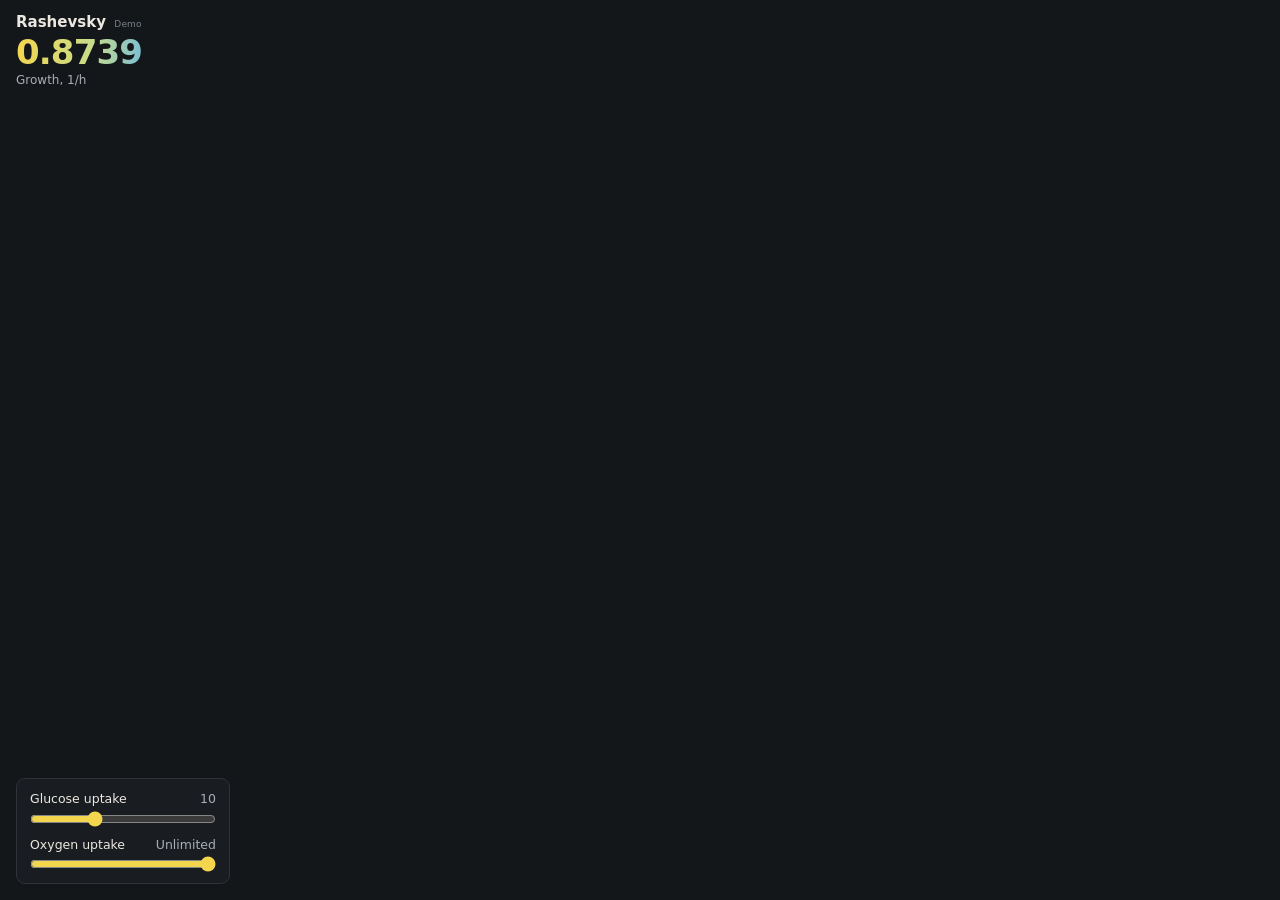
==== web/index.html @ 4ce6586d "WebAssembly demo, property and end-to-end tests, lint and format clean; stronger CHRR rounding Co-Au" ====
<!doctype html>
<html lang="en">
<head>
  <meta charset="utf-8">
  <meta name="viewport" content="width=device-width, initial-scale=1">
  <title>Rashevsky</title>
  <link rel="stylesheet" href="demo.css">
  <script type="module" src="demo.js"></script>
</head>
<body>
  <canvas id="map" tabindex="0" aria-label="Flux map of E. coli central metabolism. Select a reaction to delete it."></canvas>
  <header class="top">
    <h1>Rashevsky</h1>
    <small class="demo-mark">Demo</small>
    <output id="growth" class="growth" aria-live="polite">0.8739</output>
    <span class="growth-label">Growth, 1/h</span>
    <span id="delta" class="delta"></span>
  </header>
  <div class="panel">
    <label>Glucose uptake <output id="glcOut">10</output>
      <input id="glc" type="range" min="0" max="30" step="0.5" value="10"></label>
    <label>Oxygen uptake <output id="o2Out">Unlimited</output>
      <input id="o2" type="range" min="0" max="60" step="1" value="60"></label>
  </div>
  <div id="tray" class="tray" hidden></div>
  <div id="tip" class="tip" hidden></div>
  <noscript>This demo needs JavaScript and WebAssembly.</noscript>
</body>
</html>
---- web/demo.css ----
@font-face { font-family: "Public Sans"; src: url("fonts/public-sans-wght-normal.woff2") format("woff2"); font-weight: 100 900; font-display: swap; }
:root { color-scheme: dark; --flavin: #f4d64e; --heme: #ef5a6f; --text: #ece8df; --text-2: #a9aeb5; --line: #2d3339; }
* { box-sizing: border-box; }
html, body { height: 100%; margin: 0; background: #14171a; color: var(--text); font: 400 14px/1.4 "Public Sans", system-ui, sans-serif; overflow: hidden; font-variant-numeric: tabular-nums; }
[hidden] { display: none !important; }
#map { position: fixed; inset: 0; width: 100%; height: 100%; display: block; cursor: grab; }
#map:focus-visible { outline: 1px solid #454c54; outline-offset: -1px; }
.top { position: fixed; left: 16px; top: 12px; display: grid; grid-template-columns: auto auto; align-items: baseline; gap: 0 8px; pointer-events: none; }
h1 { margin: 0; font-size: 15px; font-weight: 620; }
.demo-mark { font-size: 9px; color: #7a818a; letter-spacing: 0.02em; }
.growth { grid-column: 1 / 3; font-size: 34px; font-weight: 640; letter-spacing: -0.025em; line-height: 1.15; background: linear-gradient(95deg, var(--flavin), #c7dc8a 60%, #7abed6); -webkit-background-clip: text; background-clip: text; color: transparent; }
.growth.is-dead { background: none; color: var(--heme); }
.growth-label { grid-column: 1 / 3; font-size: 12px; color: var(--text-2); }
.delta { grid-column: 1 / 3; font-size: 12px; color: var(--text-2); min-height: 17px; }
.panel { position: fixed; left: 16px; bottom: 16px; width: 214px; background: rgba(27, 31, 35, 0.92); border: 1px solid var(--line); border-radius: 9px; padding: 11px 13px; display: flex; flex-direction: column; gap: 9px; }
.panel label { display: grid; grid-template-columns: 1fr auto; gap: 3px; font-size: 12.5px; }
.panel output { color: var(--text-2); }
.panel input { grid-column: 1 / 3; width: 100%; margin: 0; accent-color: var(--flavin); }
.tray { position: fixed; left: 50%; bottom: 16px; transform: translateX(-50%); display: flex; flex-wrap: wrap; align-items: center; justify-content: center; gap: 6px; max-width: 60vw; }
.chip { display: inline-flex; align-items: center; gap: 5px; height: 26px; padding: 0 9px; background: rgba(239, 90, 111, 0.16); border: 1px solid var(--heme); border-radius: 13px; color: #ffc0c8; font: inherit; font-size: 12px; cursor: pointer; }
.restore { background: none; border: 0; color: #6d97ff; font: inherit; font-size: 13px; font-weight: 550; cursor: pointer; }
.tip { position: fixed; z-index: 3; pointer-events: none; background: #252a2f; border: 1px solid #454c54; border-radius: 6px; padding: 6px 9px; font-size: 12.5px; display: flex; flex-direction: column; max-width: 300px; }
.tip span { color: var(--text-2); }
:focus-visible { outline: 2px solid var(--flavin); outline-offset: 2px; }
@media (max-width: 700px) { .panel { width: 170px; } .tray { max-width: 45vw; left: auto; right: 12px; transform: none; justify-content: flex-end; } }
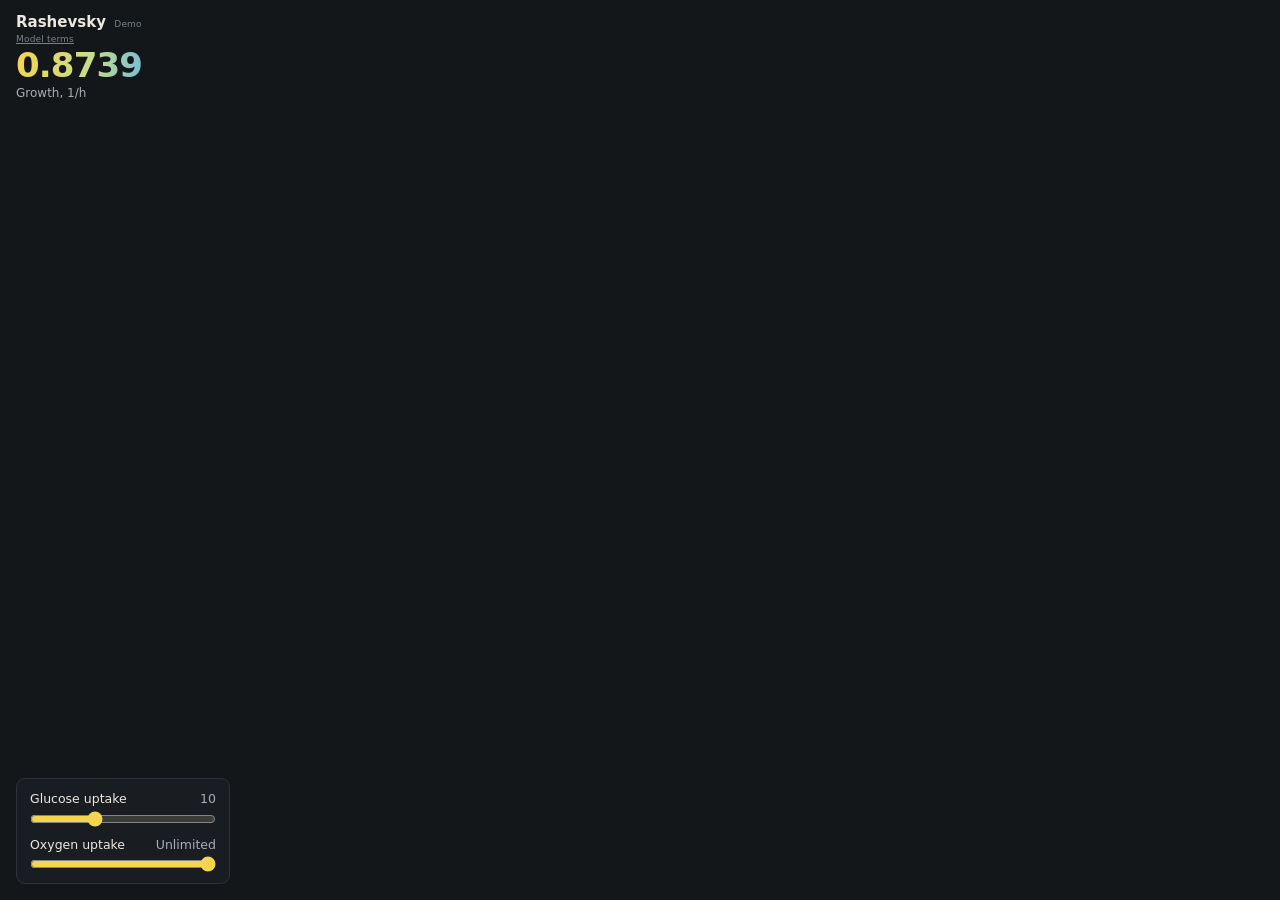
==== commit 243fb8e9: "Name the Draconitic Labs repository and ship the model terms in every build BiGG's permission requir" ====
--- a/web/index.html
+++ b/web/index.html
@@ -12,6 +12,7 @@
   <header class="top">
     <h1>Rashevsky</h1>
     <small class="demo-mark">Demo</small>
+    <a class="demo-mark" href="NOTICE-e_coli_core.txt">Model terms</a>
     <output id="growth" class="growth" aria-live="polite">0.8739</output>
     <span class="growth-label">Growth, 1/h</span>
     <span id="delta" class="delta"></span>
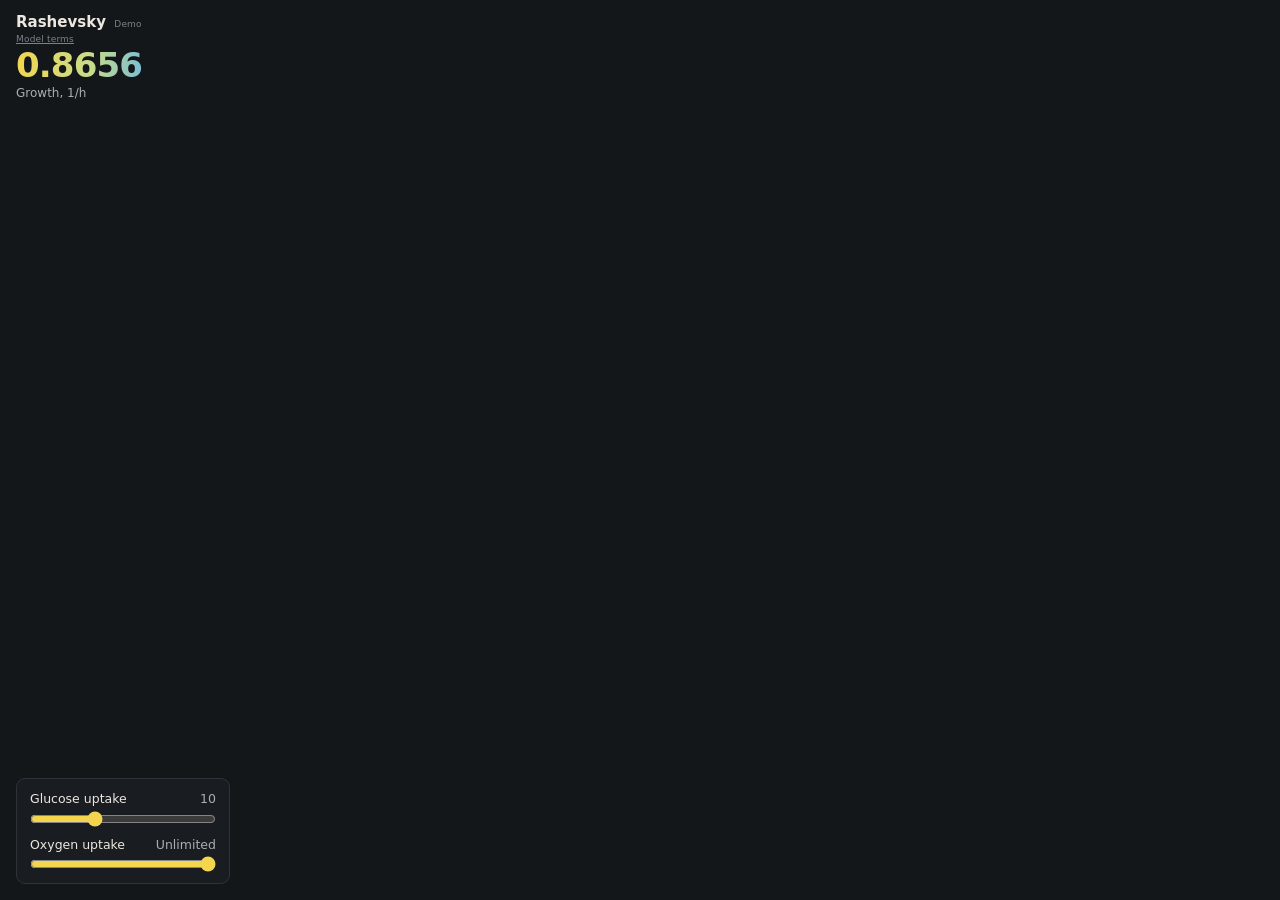
==== commit 183883af: "Bundle iCH360 and remove BiGG's model from the repository BiGG's terms do not allow commercial use, " ====
--- a/web/index.html
+++ b/web/index.html
@@ -12,8 +12,8 @@
   <header class="top">
     <h1>Rashevsky</h1>
     <small class="demo-mark">Demo</small>
-    <a class="demo-mark" href="NOTICE-e_coli_core.txt">Model terms</a>
-    <output id="growth" class="growth" aria-live="polite">0.8739</output>
+    <a class="demo-mark" href="NOTICE-iCH360.txt">Model terms</a>
+    <output id="growth" class="growth" aria-live="polite">0.8656</output>
     <span class="growth-label">Growth, 1/h</span>
     <span id="delta" class="delta"></span>
   </header>
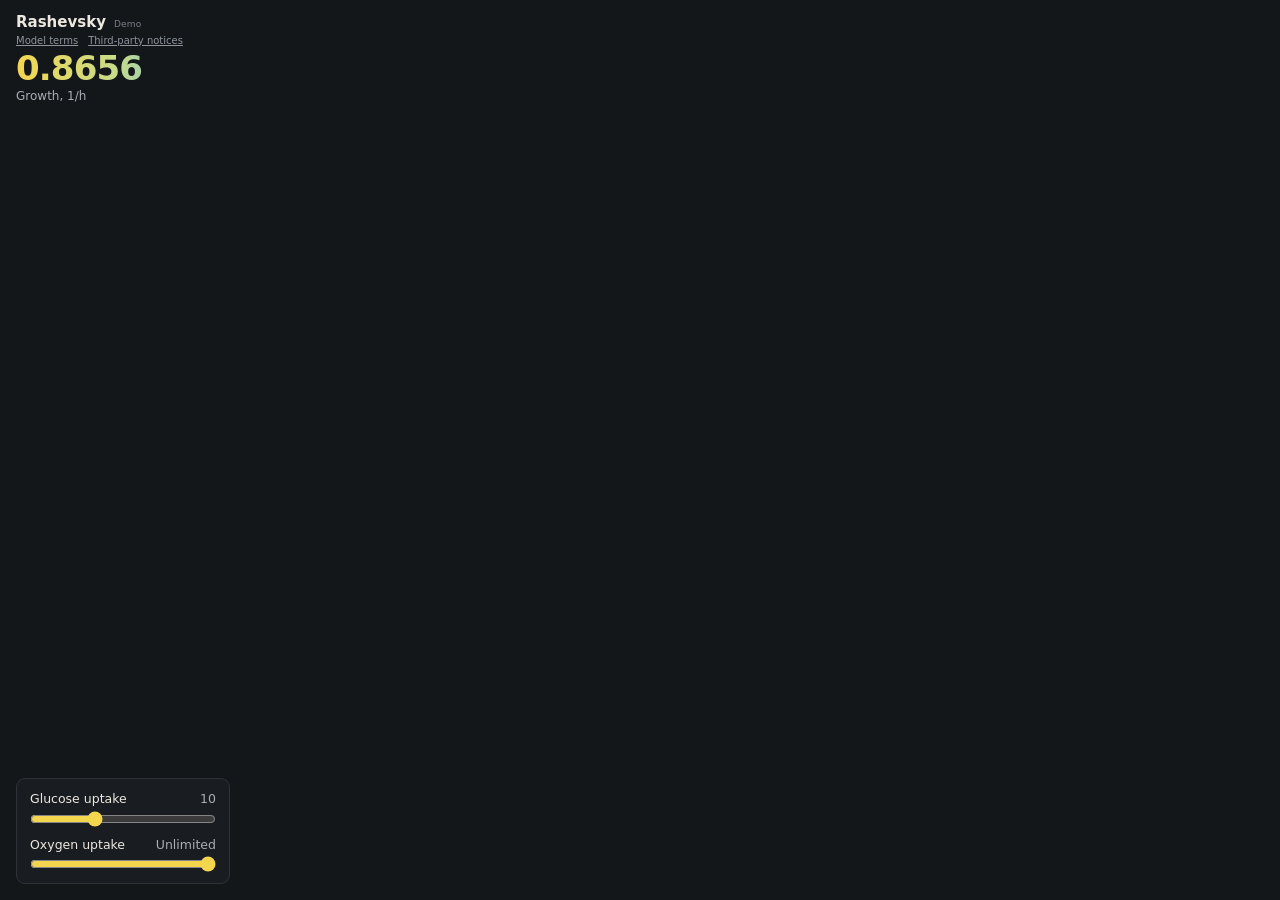
==== commit 23a9674d: "Fix what the review of the model move found The cold review of the move to iCH360 returned 17 findin" ====
--- a/web/index.html
+++ b/web/index.html
@@ -12,7 +12,10 @@
   <header class="top">
     <h1>Rashevsky</h1>
     <small class="demo-mark">Demo</small>
-    <a class="demo-mark" href="NOTICE-iCH360.txt">Model terms</a>
+    <nav class="links">
+      <a href="NOTICE-iCH360.txt">Model terms</a>
+      <a href="THIRD-PARTY-NOTICES.txt">Third-party notices</a>
+    </nav>
     <output id="growth" class="growth" aria-live="polite">0.8656</output>
     <span class="growth-label">Growth, 1/h</span>
     <span id="delta" class="delta"></span>
--- a/web/demo.css
+++ b/web/demo.css
@@ -5,9 +5,11 @@
 [hidden] { display: none !important; }
 #map { position: fixed; inset: 0; width: 100%; height: 100%; display: block; cursor: grab; }
 #map:focus-visible { outline: 1px solid #454c54; outline-offset: -1px; }
-.top { position: fixed; left: 16px; top: 12px; display: grid; grid-template-columns: auto auto; align-items: baseline; gap: 0 8px; pointer-events: none; }
+.top { position: fixed; left: 16px; top: 12px; display: grid; grid-template-columns: auto 1fr; align-items: baseline; gap: 0 8px; pointer-events: none; }
 h1 { margin: 0; font-size: 15px; font-weight: 620; }
 .demo-mark { font-size: 9px; color: #7a818a; letter-spacing: 0.02em; }
+.links { grid-column: 1 / 3; display: flex; gap: 10px; white-space: nowrap; pointer-events: auto; }
+.links a { font-size: 10px; line-height: 16px; color: #8d949d; }
 .growth { grid-column: 1 / 3; font-size: 34px; font-weight: 640; letter-spacing: -0.025em; line-height: 1.15; background: linear-gradient(95deg, var(--flavin), #c7dc8a 60%, #7abed6); -webkit-background-clip: text; background-clip: text; color: transparent; }
 .growth.is-dead { background: none; color: var(--heme); }
 .growth-label { grid-column: 1 / 3; font-size: 12px; color: var(--text-2); }
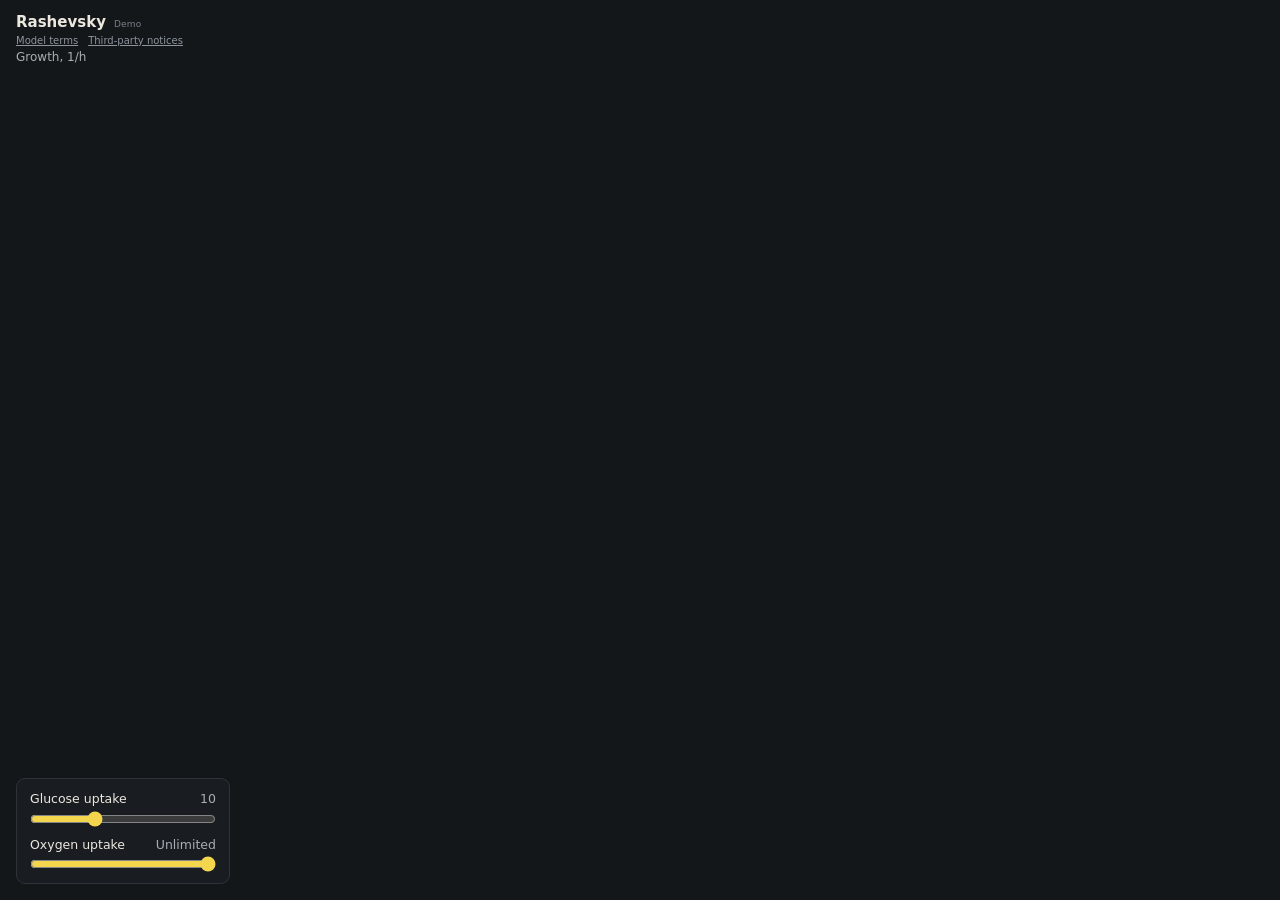
==== commit 085826b2: "Fix what the second review found Downloads: a cached file is checked against its digest and fetched " ====
--- a/web/index.html
+++ b/web/index.html
@@ -8,7 +8,7 @@
   <script type="module" src="demo.js"></script>
 </head>
 <body>
-  <canvas id="map" tabindex="0" aria-label="Flux map of E. coli central metabolism. Select a reaction to delete it."></canvas>
+  <canvas id="map" tabindex="0" aria-label="Flux map of the iCH360 model of E. coli. Select a reaction to delete it."></canvas>
   <header class="top">
     <h1>Rashevsky</h1>
     <small class="demo-mark">Demo</small>
@@ -16,7 +16,7 @@
       <a href="NOTICE-iCH360.txt">Model terms</a>
       <a href="THIRD-PARTY-NOTICES.txt">Third-party notices</a>
     </nav>
-    <output id="growth" class="growth" aria-live="polite">0.8656</output>
+    <output id="growth" class="growth" aria-live="polite"></output>
     <span class="growth-label">Growth, 1/h</span>
     <span id="delta" class="delta"></span>
   </header>
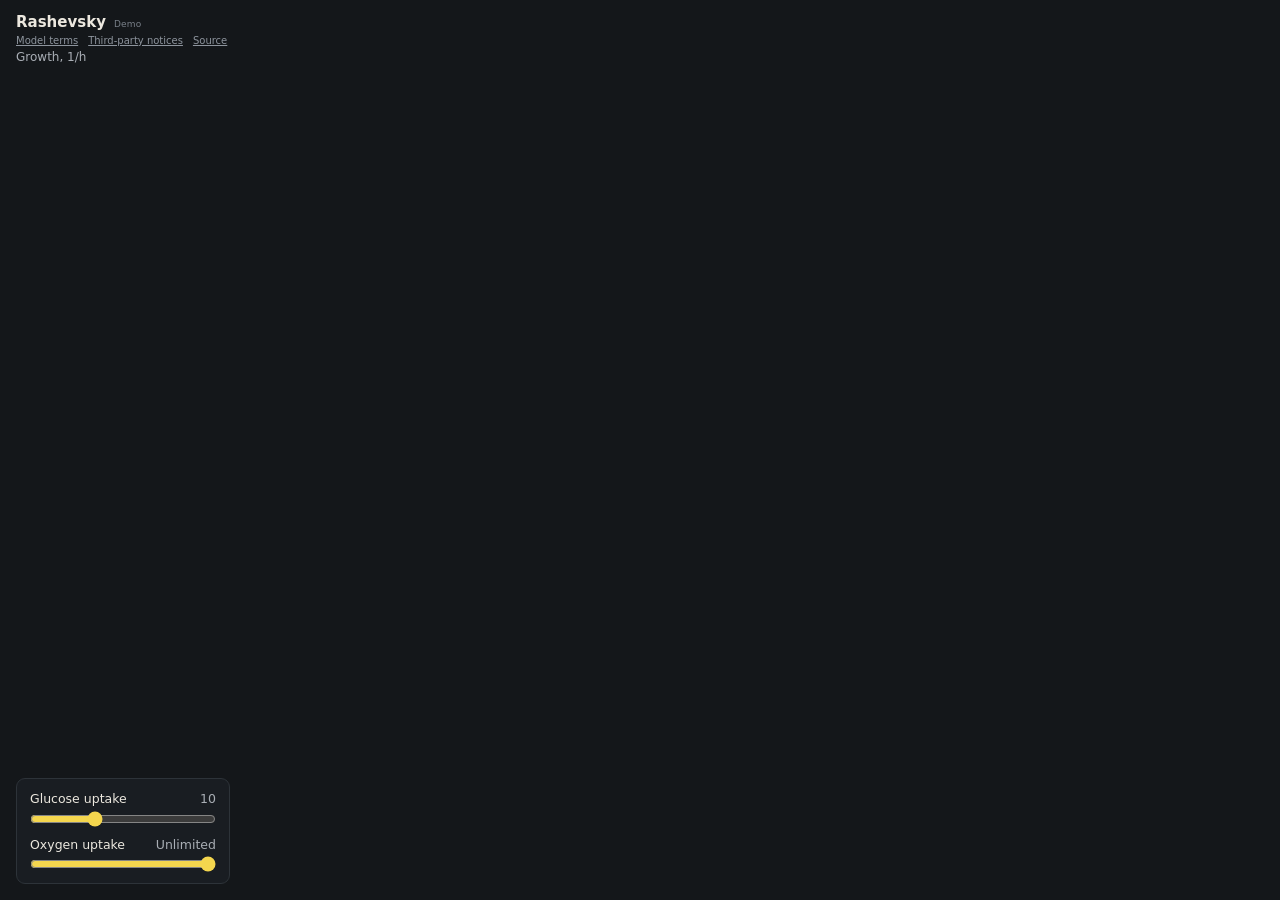
==== commit 0bf3399e: "Prepare for publication under Draconitic Labs Names, license holder and application identifiers move" ====
--- a/web/index.html
+++ b/web/index.html
@@ -3,7 +3,15 @@
 <head>
   <meta charset="utf-8">
   <meta name="viewport" content="width=device-width, initial-scale=1">
-  <title>Rashevsky</title>
+  <title>Rashevsky demo: flux balance analysis of E. coli in your browser</title>
+  <meta name="description" content="Delete reactions from the iCH360 model of E. coli and watch the fluxes reroute. Live flux balance analysis solved in the page by Rashevsky, an open-source metabolic modelling engine.">
+  <link rel="canonical" href="https://draconitic-labs.github.io/rashevsky/">
+  <meta property="og:type" content="website">
+  <meta property="og:title" content="Rashevsky demo: flux balance analysis of E. coli in your browser">
+  <meta property="og:description" content="Delete reactions from a model of E. coli and watch the fluxes reroute, solved in the page.">
+  <meta property="og:url" content="https://draconitic-labs.github.io/rashevsky/">
+  <meta property="og:image" content="https://draconitic-labs.github.io/rashevsky/social.png">
+  <meta name="twitter:card" content="summary_large_image">
   <link rel="stylesheet" href="demo.css">
   <script type="module" src="demo.js"></script>
 </head>
@@ -15,6 +23,7 @@
     <nav class="links">
       <a href="NOTICE-iCH360.txt">Model terms</a>
       <a href="THIRD-PARTY-NOTICES.txt">Third-party notices</a>
+      <a href="https://github.com/draconitic-labs/rashevsky">Source</a>
     </nav>
     <output id="growth" class="growth" aria-live="polite"></output>
     <span class="growth-label">Growth, 1/h</span>
